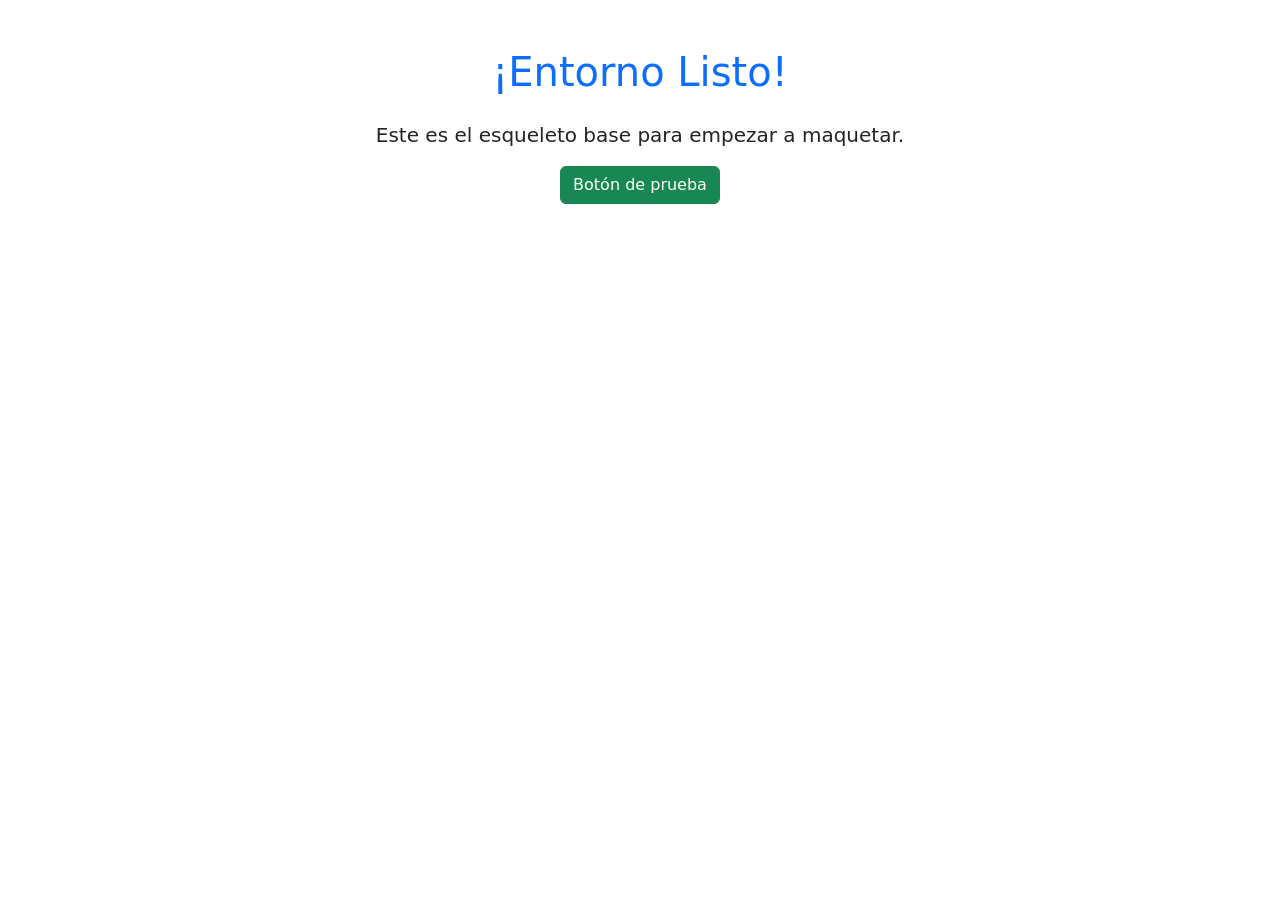
==== index.html @ 0ba07af0 "Inicialización del proyecto con HTML, CSS base y CDN de Bootstrap" ====
<!DOCTYPE html>
<html lang="es">
<head>
    <meta charset="UTF-8">
    <meta name="viewport" content="width=device-width, initial-scale=1.0">
    <title>Mi Diseño con Bootstrap</title>

    <link href="https://cdn.jsdelivr.net/npm/bootstrap@5.3.3/dist/css/bootstrap.min.css" rel="stylesheet">

    <link rel="stylesheet" href="style.css">
</head>
<body>

    <div class="container mt-5 text-center">
        <h1 class="text-primary mb-4">¡Entorno Listo!</h1>
        <p class="lead">Este es el esqueleto base para empezar a maquetar.</p>
        <button class="btn btn-success mi-boton-custom">Botón de prueba</button>
    </div>

    <script src="https://cdn.jsdelivr.net/npm/bootstrap@5.3.3/dist/js/bootstrap.bundle.min.js"></script>
</body>
</html>
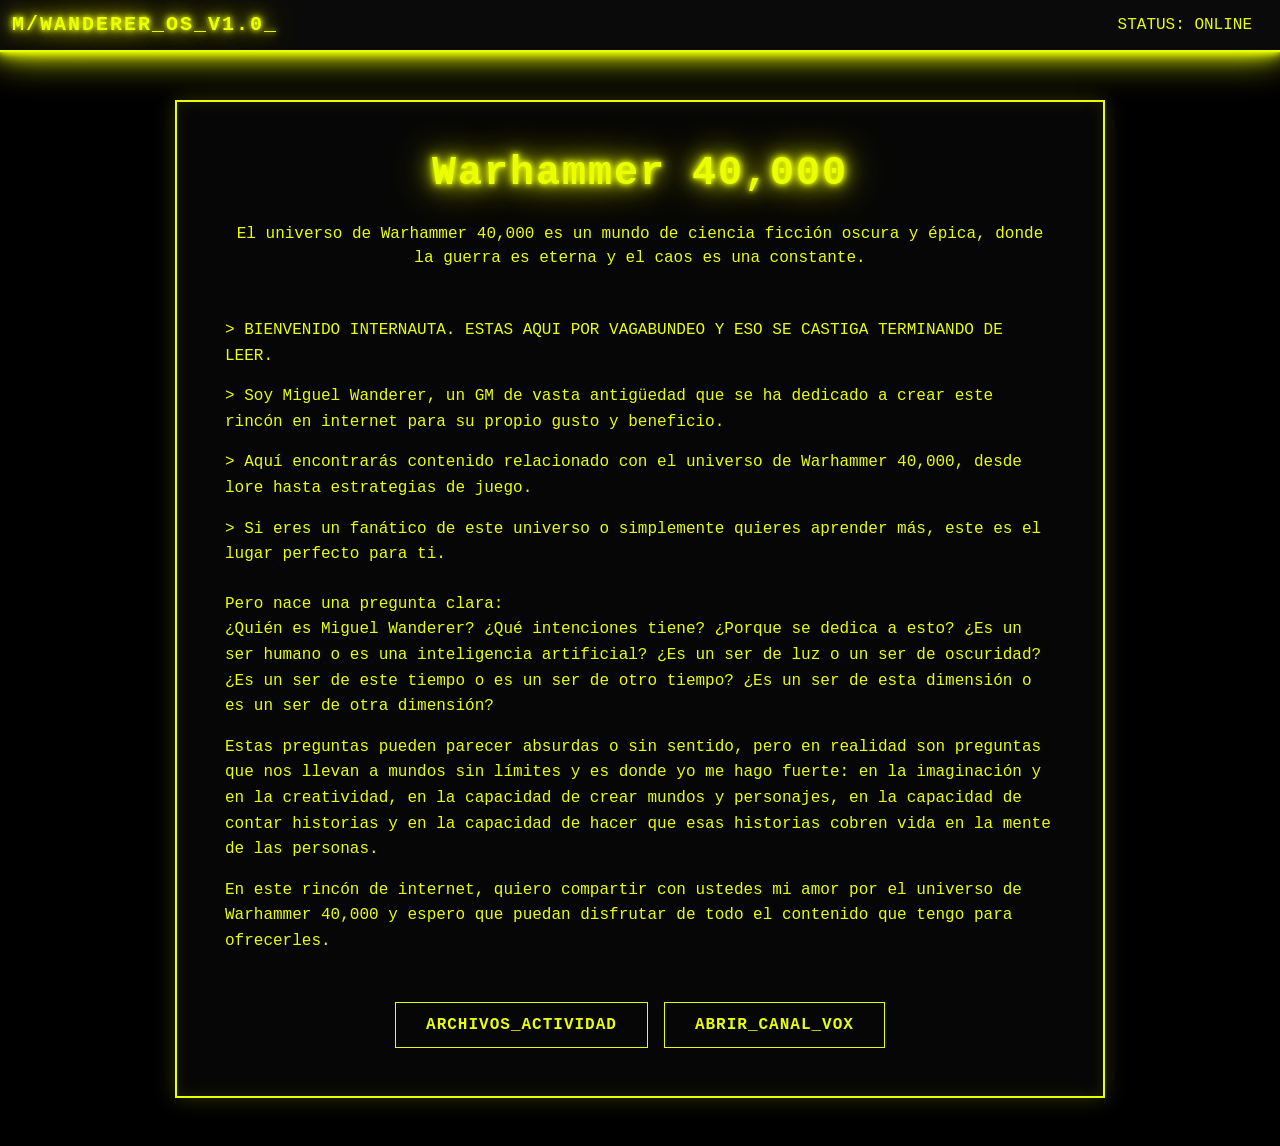
==== commit 1ddbb578: "Se agregaron los archivos de campañas activas y el formulario de contacto VOX" ====
--- a/index.html
+++ b/index.html
@@ -3,20 +3,44 @@
 <head>
     <meta charset="UTF-8">
     <meta name="viewport" content="width=device-width, initial-scale=1.0">
-    <title>Mi Diseño con Bootstrap</title>
+    <title>M/WANDERER_OS</title>
 
     <link href="https://cdn.jsdelivr.net/npm/bootstrap@5.3.3/dist/css/bootstrap.min.css" rel="stylesheet">
-
     <link rel="stylesheet" href="style.css">
 </head>
-<body>
-
-    <div class="container mt-5 text-center">
-        <h1 class="text-primary mb-4">¡Entorno Listo!</h1>
-        <p class="lead">Este es el esqueleto base para empezar a maquetar.</p>
-        <button class="btn btn-success mi-boton-custom">Botón de prueba</button>
-    </div>
-
-    <script src="https://cdn.jsdelivr.net/npm/bootstrap@5.3.3/dist/js/bootstrap.bundle.min.js"></script>
+<body> 
+    <nav class="navbar barra-neon mb-5">
+        <div class="container-fluid">
+            <span class="navbar-brand mb-0 h1 titulo-neon">M/WANDERER_OS_V1.0<span class="cursor-parpadeante">_</span></span>
+            <div class="d-flex">
+                <span class="texto-terminal pe-3">STATUS: ONLINE</span>
+            </div>
+        </div>
+    </nav>
+    
+    <div class="container mt-4 mb-5">
+        <div class="caja-terminal p-4 p-md-5 mx-auto col-md-10">
+            <h1 class="titulo-neon text-center mb-4">Warhammer 40,000</h1>
+            <p class="texto-terminal text-center mb-5">El universo de Warhammer 40,000 es un mundo de ciencia ficción oscura y épica, donde la guerra es eterna y el caos es una constante.</p>
+            
+            <div class="contenido-lore">
+                <p>> BIENVENIDO INTERNAUTA. ESTAS AQUI POR VAGABUNDEO Y ESO SE CASTIGA TERMINANDO DE LEER.</p>
+                <p>> Soy Miguel Wanderer, un GM de vasta antigüedad que se ha dedicado a crear este rincón en internet para su propio gusto y beneficio.</p>
+                <p>> Aquí encontrarás contenido relacionado con el universo de Warhammer 40,000, desde lore hasta estrategias de juego.</p>
+                <p>> Si eres un fanático de este universo o simplemente quieres aprender más, este es el lugar perfecto para ti.</p>
+                
+                <p class="mt-4">Pero nace una pregunta clara:<br>
+                ¿Quién es Miguel Wanderer? ¿Qué intenciones tiene? ¿Porque se dedica a esto? ¿Es un ser humano o es una inteligencia artificial? ¿Es un ser de luz o un ser de oscuridad? ¿Es un ser de este tiempo o es un ser de otro tiempo? ¿Es un ser de esta dimensión o es un ser de otra dimensión?</p>
+                
+                <p>Estas preguntas pueden parecer absurdas o sin sentido, pero en realidad son preguntas que nos llevan a mundos sin límites y es donde yo me hago fuerte: en la imaginación y en la creatividad, en la capacidad de crear mundos y personajes, en la capacidad de contar historias y en la capacidad de hacer que esas historias cobren vida en la mente de las personas.</p>
+                
+                <p>En este rincón de internet, quiero compartir con ustedes mi amor por el universo de Warhammer 40,000 y espero que puedan disfrutar de todo el contenido que tengo para ofrecerles.</p>
+            </div>
+            <div class="d-flex justify-content-center gap-3 mt-5">
+                <a href="vtt.html" class="btn boton-neon">ARCHIVOS_ACTIVIDAD</a>
+                <a href="contacto.html" class="btn boton-neon">ABRIR_CANAL_VOX</a>
+            </div>
+            </div>
+        </div> </div> <script src="https://cdn.jsdelivr.net/npm/bootstrap@5.3.3/dist/js/bootstrap.bundle.min.js"></script>
 </body>
 </html>
--- a/style.css
+++ b/style.css
@@ -0,0 +1,168 @@
+body {
+    background-color: #000000;
+    font-family: 'courier new', monospace;
+}
+
+.texto-terminal{
+    color: #eaff00;
+}
+
+.contenido-lore p {
+    color: #eaff00;
+    line-height: 1.6;
+    margin-bottom: 15px;
+}
+
+.titulo-neon {
+    color: #eaff00;
+    text-shadow: 0 0 5px #eaff00, 0 0 10px #eaff00, 0 0 20px #eaff00, 0 0 40px #eaff00;
+    font-weight: bold;
+    letter-spacing: 2px;
+}
+
+.barra-neon {
+    background-color: #0a0a0a;
+    border-bottom: 2px solid #eaff00;
+    box-shadow: 0 0 5px #eaff00, 0 0 10px #eaff00, 0 0 20px #eaff00, 0 0 40px #eaff00;
+}
+
+.caja-terminal {
+    background-color: rgba(10, 10, 10, 0.6);
+    border: 2px solid #eaff00;
+    border-radius: 0px;
+    box-shadow: 0 0 20px rgba(234, 255, 0, 0.2),inset 0 0 15px rgba(234, 255, 0, 0.1);;
+}
+
+/* Botón personalizado estilo terminal */
+.boton-neon {
+    background-color: transparent;
+    color: #eaff00;
+    border: 1px solid #eaff00;
+    border-radius: 0;
+    padding: 10px 30px;
+    font-weight: bold;
+    letter-spacing: 1px;
+    transition: all 0.3s ease;
+}
+
+/* Efecto al pasar el mouse por el botón */
+.boton-neon:hover {
+    background-color: #eaff00;
+    color: #000000;
+    box-shadow: 0 0 15px #eaff00;
+}
+
+/* El efecto de parpadeo para el cursor */
+.cursor-parpadeante {
+    font-weight: bold;
+    color: #eaff00;
+    animation: parpadeo 1s step-end infinite;
+}
+
+/* La instrucción matemática para que aparezca y desaparezca */
+@keyframes parpadeo {
+    0%, 100% { opacity: 1; }
+    50% { opacity: 0; }
+}
+
+.hover-brillo {
+    transition: all 0.3s ease;
+}
+.hover-brillo:hover {
+    color: #ffffff;
+    text-shadow: 0 0 10px #eaff00, 0 0 20px #eaff00;
+}
+
+
+/* Preparamos la caja principal para que contenga el panel oculto */
+.caja-terminal {
+    position: relative;
+    overflow: hidden; /* Esto es vital: esconde todo lo que se salga de la caja */
+}
+
+/* EL PANEL OCULTO DE COMENTARIOS */
+.comentarios-overlay {
+    position: absolute;
+    top: 0;
+    left: 0;
+    width: 100%;
+    height: 100%;
+    background-color: rgba(5, 5, 5, 0.98); /* Fondo casi negro sólido para tapar el texto de abajo */
+    padding: 2rem;
+    
+    /* Efecto de terminal escaneando */
+    border-top: 2px solid #eaff00;
+    
+    /* Lo empujamos hacia abajo, fuera de la vista (100% de su altura) */
+    transform: translateY(100%);
+    
+    /* La animación fluida al subir */
+    transition: transform 0.4s cubic-bezier(0.1, 0.9, 0.2, 1);
+    
+    /* Flexbox para alinear el contenido al centro */
+    display: flex;
+    flex-direction: column;
+    justify-content: center;
+    z-index: 10;
+}
+
+/* LA ACCIÓN: Cuando el mouse pasa sobre la caja, el panel sube a su posición original (0) */
+.caja-terminal:hover .comentarios-overlay {
+    transform: translateY(0);
+}
+
+/* Estilo para los textos interceptados */
+.comentario-vox {
+    font-size: 0.9rem;
+    margin-bottom: 15px;
+    border-left: 2px solid #eaff00;
+    padding-left: 10px;
+    color: #cccccc; /* Un gris claro para diferenciarlo del amarillo principal */
+}
+
+.comentario-vox strong {
+    color: #eaff00;
+    display: block;
+    margin-bottom: 3px;
+}
+
+/* ESTILOS PARA LOS CAMPOS DEL FORMULARIO */
+
+/* Aspecto base de los inputs, select y textareas */
+.input-neon {
+    background-color: rgba(10, 10, 0, 0.8) !important; /* Fondo casi negro */
+    border: 1px solid #7a8500 !important; /* Borde amarillo apagado cuando no está seleccionado */
+    color: #eaff00 !important; /* Texto amarillo */
+    border-radius: 0 !important; /* Cuadrado y tosco, sin redondear */
+    font-family: 'Courier New', Courier, monospace;
+}
+
+/* El texto de "placeholder" (el ejemplo clarito que desaparece al escribir) */
+.input-neon::placeholder {
+    color: rgba(234, 255, 0, 0.3) !important;
+}
+
+/* El efecto al hacer clic en el campo para escribir (Focus) */
+.input-neon:focus {
+    border-color: #eaff00 !important;
+    box-shadow: 0 0 10px rgba(234, 255, 0, 0.3), inset 0 0 5px rgba(234, 255, 0, 0.2) !important;
+    outline: none !important;
+}
+
+/* Opciones dentro de la lista desplegable */
+.input-neon option {
+    background-color: #050505;
+    color: #eaff00;
+}
+
+/* Estilos para los botones circulares (Radio buttons) */
+.check-neon {
+    background-color: transparent !important;
+    border-color: #7a8500 !important;
+}
+
+.check-neon:checked {
+    background-color: #eaff00 !important;
+    border-color: #eaff00 !important;
+    box-shadow: 0 0 5px #eaff00 !important;
+}
